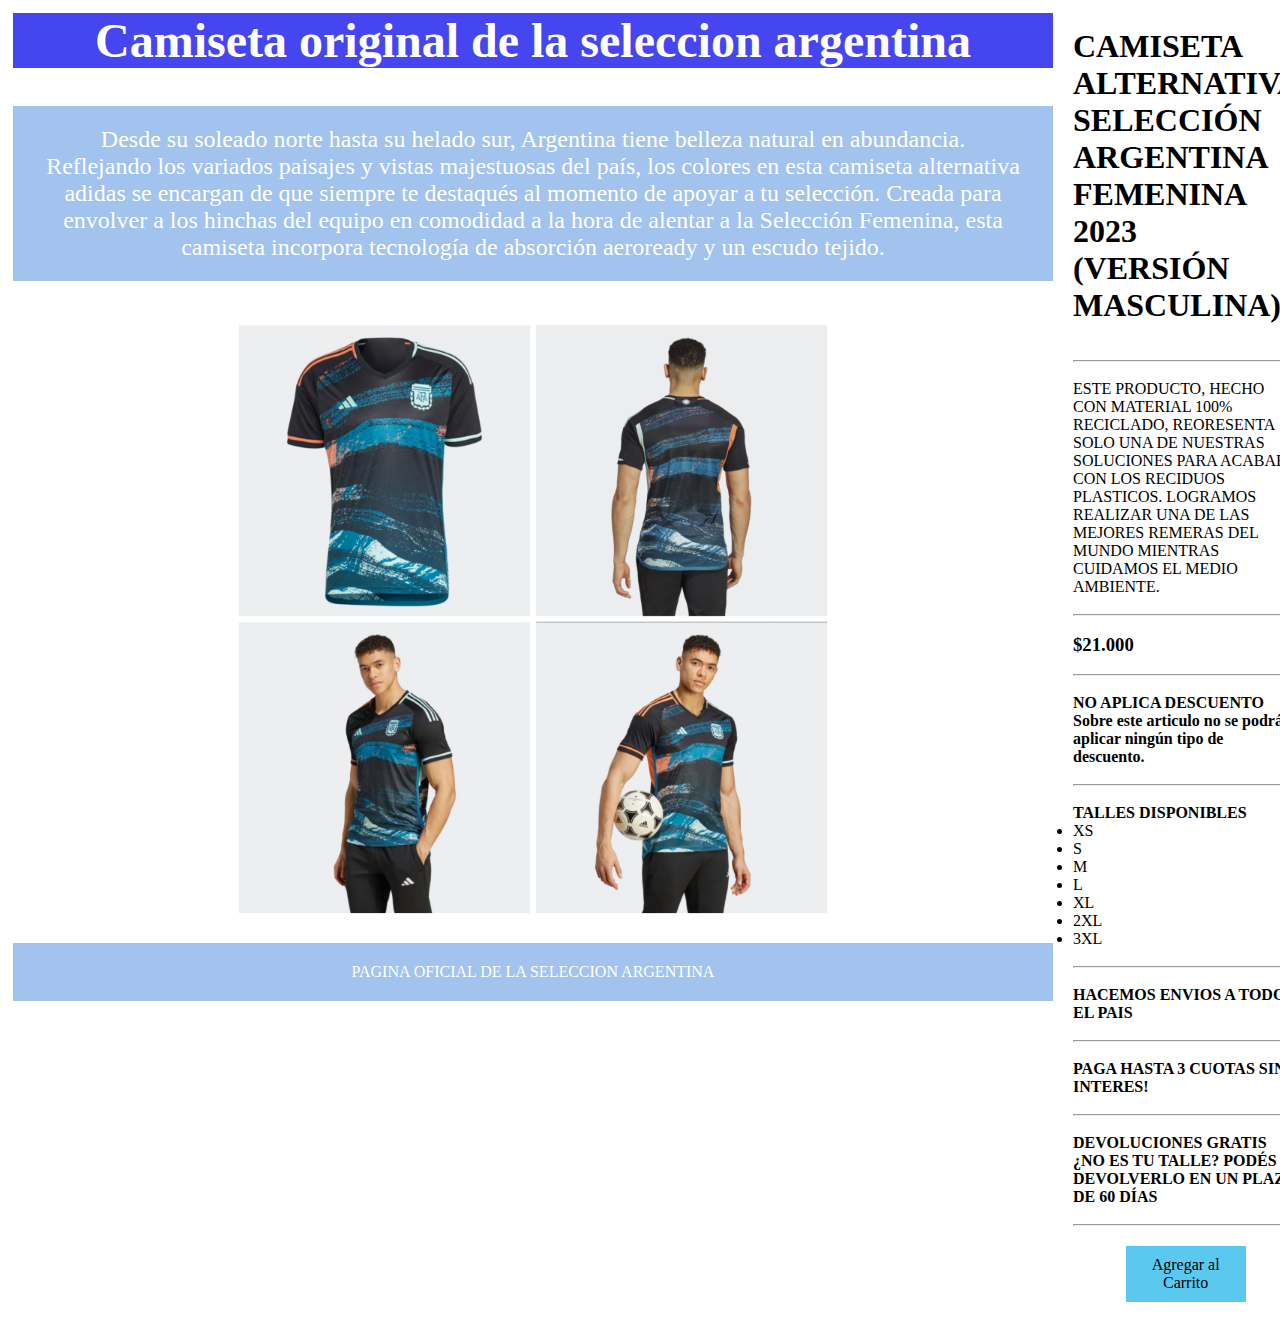
==== InfoDeRopa/index.html @ 44be3792 "Actualizacion de los estilos de la pagina Compra" ====
<!DOCTYPE html>
<html lang="en">
<head>
    <meta charset="UTF-8">
    <meta http-equiv="X-UA-Compatible" content="IE=edge">
    <meta name="viewport" content="width=device-width, initial-scale=1.0">
    <title>Ropa Deportiva</title>
    <link rel="stylesheet" type="text/css"  href="./misEstilos.css">
    <meta name="viewport" content="width=device-width, initial-scale=1.0">
</head>
<body>
   <div class="contenido">
    <div class="caja">
            <h1>Camiseta original 
            de la seleccion argentina</h1>
            <br>
            <p class="reseña">  Desde su soleado norte hasta su helado sur, Argentina tiene belleza natural en abundancia. <br>
                 Reflejando los variados paisajes y vistas majestuosas del país, los colores en esta camiseta alternativa adidas se encargan de que siempre te destaqués al momento de apoyar a tu selección. Creada para envolver a los hinchas del equipo en comodidad a la hora de alentar a la Selección Femenina, esta camiseta incorpora tecnología de absorción aeroready y un escudo tejido.
            </p>
            <br>
            <div class="center">
                <img src="imagenes/img.1.jpg" class="imagen"  height="600px"  malt="">
            </div>
            
            <footer class="footer">PAGINA OFICIAL DE LA SELECCION ARGENTINA</footer>
    </div>
    <div class="caja">
       
        <h2 class="h2">CAMISETA ALTERNATIVA SELECCIÓN ARGENTINA FEMENINA 2023 (VERSIÓN MASCULINA)</h2>
        <br>
        <br>
        <hr> 
        <br>
        <p id="p2">ESTE PRODUCTO, HECHO CON MATERIAL 100% RECICLADO, REORESENTA SOLO UNA DE NUESTRAS SOLUCIONES PARA ACABAR CON LOS RECIDUOS PLASTICOS.
            LOGRAMOS REALIZAR UNA DE LAS MEJORES REMERAS DEL MUNDO MIENTRAS CUIDAMOS EL MEDIO AMBIENTE.
        </p>
        <br>
        <hr>
        <br>
        <h3>$21.000</h3>
        <br>
        <hr>
        <br>
            <h4>NO APLICA DESCUENTO
            Sobre este articulo no se podrá aplicar ningún tipo de descuento.</h4>
            <br>
            <hr>
            <br>
       <H4>TALLES DISPONIBLES</H4>
        
        <UL>
            <LI>XS</LI>
            <LI>S</LI>
            <LI>M</LI>
            <LI>L</LI>
            <LI>XL</LI>
            <LI>2XL</LI>
            <LI>3XL</LI>
        </UL>
        <br>
        <hr>
        <br>
        <h4>HACEMOS ENVIOS A TODO EL PAIS</h4>
        <br>
        <hr>
        <br>
        <H4>PAGA HASTA 3 CUOTAS SIN INTERES!</H4>
        <br>
        <hr>
        <br>
        <H4>DEVOLUCIONES GRATIS ¿NO ES TU TALLE? PODÉS DEVOLVERLO EN UN PLAZO DE 60 DÍAS</H4>
        <br>
        <hr>
        <div class="box">Agregar al Carrito </div>
    </div>
   </div>
 
       
</body>
</html>
---- InfoDeRopa/misEstilos.css ----
*{  margin: 0;
    padding: 0;}
.contenido{
    margin: 3px;
}
.caja{
    display: table-cell;
    padding: 10px;
}
h1{
    background-color: rgb(70, 70, 241);
    font-size:  3em;
    color: white;
    text-align: center;
}
.imagen{
    max-width: 700px;
    height: 700 px;
}
.center{
    text-align: center;
}
.reseña{
    color: white;
    background-color: rgb(161, 195, 238);
    width: 1000px;
    padding: 20px;
    margin: 20px;
    border: 2px; 
    text-align: center;
    margin-left: auto;
    margin-right: auto;
    font-size:  1.5em;
}
.box{
    background-color: rgb(90, 200, 239);
    width: 100px;
    padding: 10px;
    margin: 20px;
    border: 2px; 
    text-align: center;
    margin-left: auto;
    margin-right: auto;
}
.footer{
    color: white;
    background-color: rgb(161, 195, 238);
    width: 1000px;
    padding: 20px;
    margin: 20px;
    border: 2px; 
    text-align: center;
    margin-left: auto;
    margin-right: auto;
}
h2{
    font-size:  2em;
}
p2{
   color: blue;
}
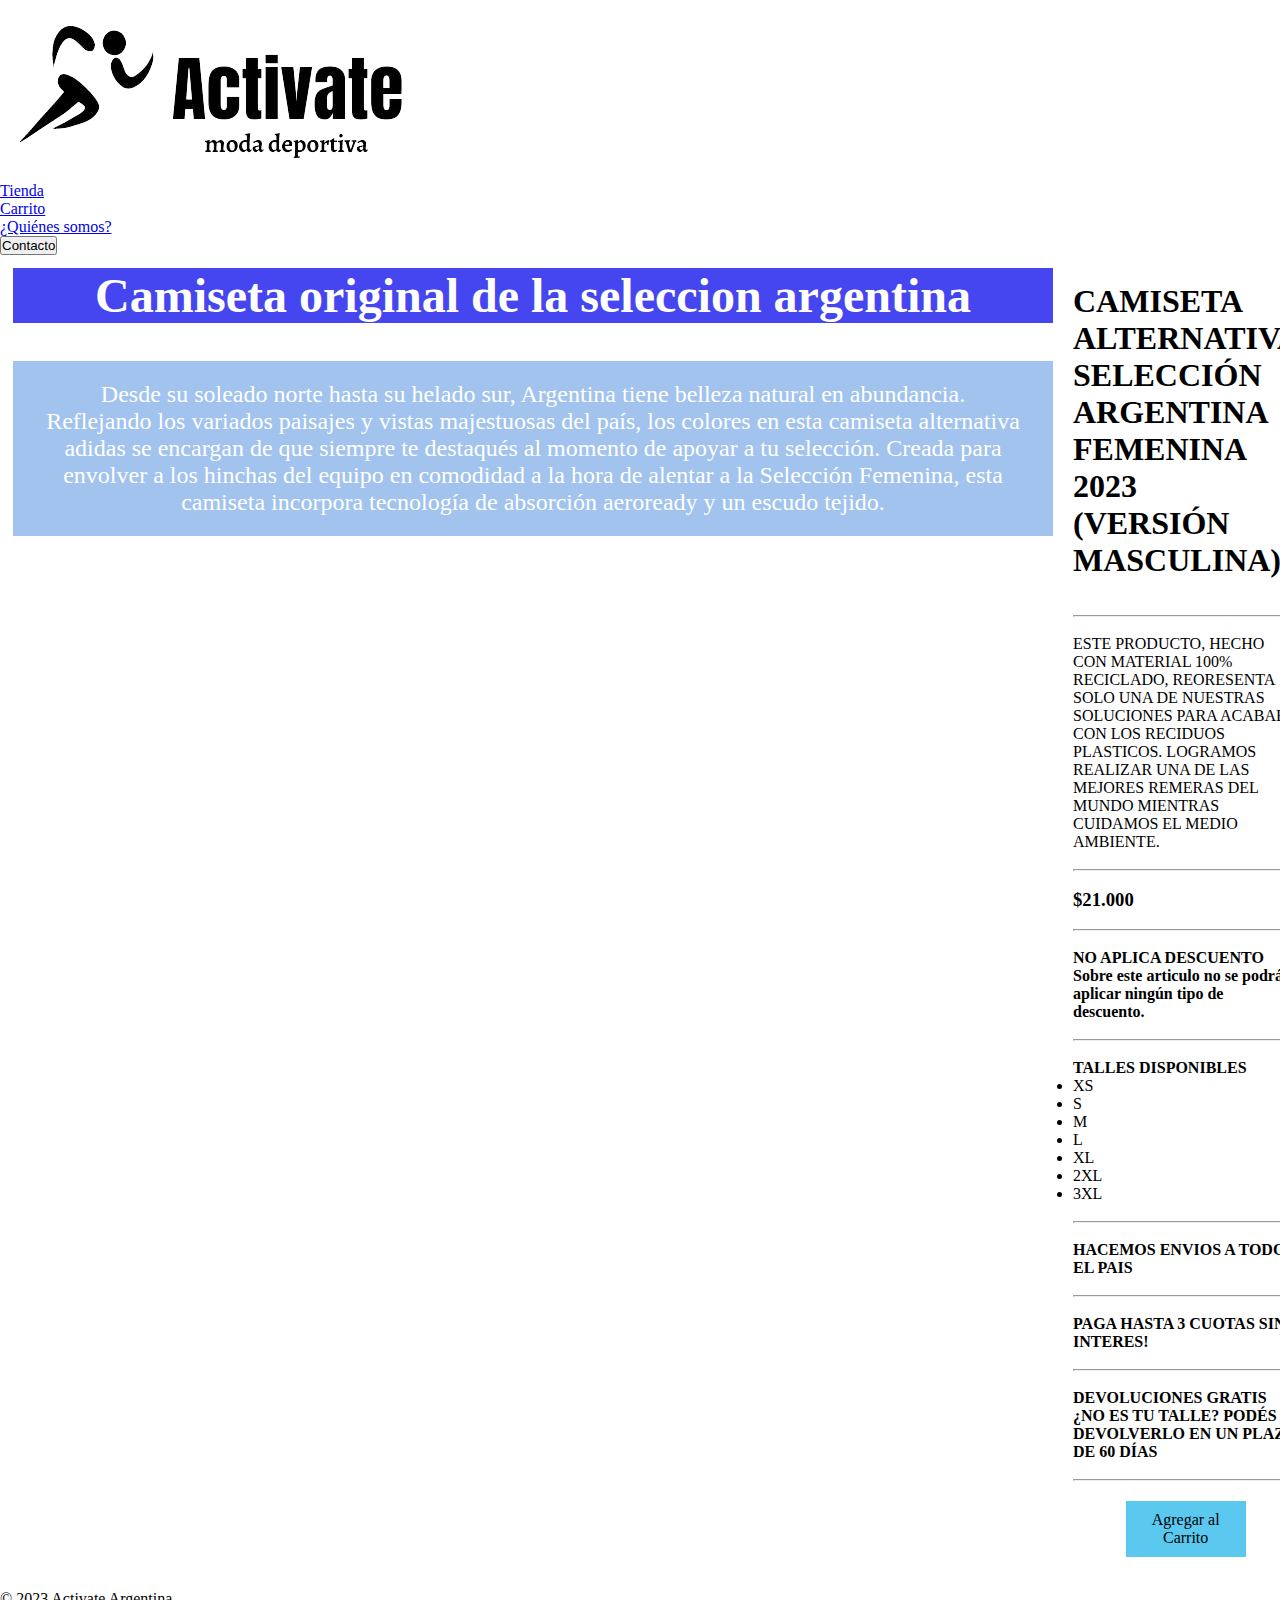
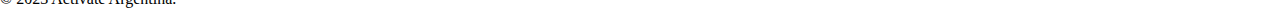
==== commit 14bbccbc: "Se termino de Relacionar todo" ====
--- a/InfoDeRopa/index.html
+++ b/InfoDeRopa/index.html
@@ -1,80 +1,113 @@
 <!DOCTYPE html>
 <html lang="en">
-<head>
-    <meta charset="UTF-8">
-    <meta http-equiv="X-UA-Compatible" content="IE=edge">
-    <meta name="viewport" content="width=device-width, initial-scale=1.0">
+  <head>
+    <meta charset="UTF-8" />
+    <meta http-equiv="X-UA-Compatible" content="IE=edge" />
+    <meta name="viewport" content="width=device-width, initial-scale=1.0" />
     <title>Ropa Deportiva</title>
-    <link rel="stylesheet" type="text/css"  href="./misEstilos.css">
-    <meta name="viewport" content="width=device-width, initial-scale=1.0">
-</head>
-<body>
-   <div class="contenido">
-    <div class="caja">
-            <h1>Camiseta original 
-            de la seleccion argentina</h1>
-            <br>
-            <p class="reseña">  Desde su soleado norte hasta su helado sur, Argentina tiene belleza natural en abundancia. <br>
-                 Reflejando los variados paisajes y vistas majestuosas del país, los colores en esta camiseta alternativa adidas se encargan de que siempre te destaqués al momento de apoyar a tu selección. Creada para envolver a los hinchas del equipo en comodidad a la hora de alentar a la Selección Femenina, esta camiseta incorpora tecnología de absorción aeroready y un escudo tejido.
-            </p>
-            <br>
-            <div class="center">
-                <img src="imagenes/img.1.jpg" class="imagen"  height="600px"  malt="">
-            </div>
-            
-            <footer class="footer">PAGINA OFICIAL DE LA SELECCION ARGENTINA</footer>
+    <link rel="stylesheet" type="text/css" href="./misEstilos.css" />
+    <link rel="stylesheet" type="text/css" href="/TrabajoIntegradorUTN/FooterPagina/FooterPagina.css">
+     <link rel="stylesheet" type="text/css" href="/TrabajoIntegradorUTN/BarraNavegacion/BarraNavegacion.css">
+    
+    <meta name="viewport" content="width=device-width, initial-scale=1.0" />
+  </head>
+  <body>
+    <header id="header">
+        <div id="logo">
+            <a href="../Pagina Inicio/pagina de inicio valen.html"><img src="../img/Logo Activate.png" alt="logo"></a>
+        </div>
+        <nav>
+            <ul class="nav-links">
+                <li><a href="../Compras/Compras.html">Tienda</a></li>
+                <li><a href="#" >Carrito</a></li>
+                <li><a href="../PresentacionPersonal/PresentacionPersonal.html">¿Quiénes somos?</a></li>
+            </ul>
+        </nav>
+        <a href="../Formulario de contacto/formulario.html" class="btn"><button>Contacto</button></a>
+    </header>
+    
+    <div class="contenido">
+      <div class="caja">
+        <h1>Camiseta original de la seleccion argentina</h1>
+        <br />
+        <p class="reseña">
+          Desde su soleado norte hasta su helado sur, Argentina tiene belleza
+          natural en abundancia. <br />
+          Reflejando los variados paisajes y vistas majestuosas del país, los
+          colores en esta camiseta alternativa adidas se encargan de que siempre
+          te destaqués al momento de apoyar a tu selección. Creada para envolver
+          a los hinchas del equipo en comodidad a la hora de alentar a la
+          Selección Femenina, esta camiseta incorpora tecnología de absorción
+          aeroready y un escudo tejido.
+        </p>
+        <br />
+        <div id="center">
+        </div>
+
+      </div>
+      <div class="caja">
+        <h2 class="h2">
+          CAMISETA ALTERNATIVA SELECCIÓN ARGENTINA FEMENINA 2023 (VERSIÓN
+          MASCULINA)
+        </h2>
+        <br />
+        <br />
+        <hr />
+        <br />
+        <p id="p2">
+          ESTE PRODUCTO, HECHO CON MATERIAL 100% RECICLADO, REORESENTA SOLO UNA
+          DE NUESTRAS SOLUCIONES PARA ACABAR CON LOS RECIDUOS PLASTICOS.
+          LOGRAMOS REALIZAR UNA DE LAS MEJORES REMERAS DEL MUNDO MIENTRAS
+          CUIDAMOS EL MEDIO AMBIENTE.
+        </p>
+        <br />
+        <hr />
+        <br />
+        <h3>$21.000</h3>
+        <br />
+        <hr />
+        <br />
+        <h4>
+          NO APLICA DESCUENTO Sobre este articulo no se podrá aplicar ningún
+          tipo de descuento.
+        </h4>
+        <br />
+        <hr />
+        <br />
+        <h4>TALLES DISPONIBLES</h4>
+
+        <ul>
+          <li>XS</li>
+          <li>S</li>
+          <li>M</li>
+          <li>L</li>
+          <li>XL</li>
+          <li>2XL</li>
+          <li>3XL</li>
+        </ul>
+        <br />
+        <hr />
+        <br />
+        <h4>HACEMOS ENVIOS A TODO EL PAIS</h4>
+        <br />
+        <hr />
+        <br />
+        <h4>PAGA HASTA 3 CUOTAS SIN INTERES!</h4>
+        <br />
+        <hr />
+        <br />
+        <h4>
+          DEVOLUCIONES GRATIS ¿NO ES TU TALLE? PODÉS DEVOLVERLO EN UN PLAZO DE
+          60 DÍAS
+        </h4>
+        <br />
+        <hr />
+        <div class="box">Agregar al Carrito</div>
+      </div>
     </div>
-    <div class="caja">
-       
-        <h2 class="h2">CAMISETA ALTERNATIVA SELECCIÓN ARGENTINA FEMENINA 2023 (VERSIÓN MASCULINA)</h2>
-        <br>
-        <br>
-        <hr> 
-        <br>
-        <p id="p2">ESTE PRODUCTO, HECHO CON MATERIAL 100% RECICLADO, REORESENTA SOLO UNA DE NUESTRAS SOLUCIONES PARA ACABAR CON LOS RECIDUOS PLASTICOS.
-            LOGRAMOS REALIZAR UNA DE LAS MEJORES REMERAS DEL MUNDO MIENTRAS CUIDAMOS EL MEDIO AMBIENTE.
-        </p>
-        <br>
-        <hr>
-        <br>
-        <h3>$21.000</h3>
-        <br>
-        <hr>
-        <br>
-            <h4>NO APLICA DESCUENTO
-            Sobre este articulo no se podrá aplicar ningún tipo de descuento.</h4>
-            <br>
-            <hr>
-            <br>
-       <H4>TALLES DISPONIBLES</H4>
-        
-        <UL>
-            <LI>XS</LI>
-            <LI>S</LI>
-            <LI>M</LI>
-            <LI>L</LI>
-            <LI>XL</LI>
-            <LI>2XL</LI>
-            <LI>3XL</LI>
-        </UL>
-        <br>
-        <hr>
-        <br>
-        <h4>HACEMOS ENVIOS A TODO EL PAIS</h4>
-        <br>
-        <hr>
-        <br>
-        <H4>PAGA HASTA 3 CUOTAS SIN INTERES!</H4>
-        <br>
-        <hr>
-        <br>
-        <H4>DEVOLUCIONES GRATIS ¿NO ES TU TALLE? PODÉS DEVOLVERLO EN UN PLAZO DE 60 DÍAS</H4>
-        <br>
-        <hr>
-        <div class="box">Agregar al Carrito </div>
-    </div>
-   </div>
- 
-       
-</body>
-</html>+    <footer class="top">
+        <div class="footer">&copy;<span> 2023 Activate Argentina.</span></div>
+    </footer>
+  </body>
+  <script src="/TrabajoIntegradorUTN/InfoDeRopa/DatosRopa.js"></script>
+</html>
--- a/InfoDeRopa/misEstilos.css
+++ b/InfoDeRopa/misEstilos.css
@@ -13,11 +13,11 @@
     color: white;
     text-align: center;
 }
-.imagen{
+#imagen{
     max-width: 700px;
-    height: 700 px;
+    height: 850px;
 }
-.center{
+#center{
     text-align: center;
 }
 .reseña{
@@ -42,17 +42,7 @@
     margin-left: auto;
     margin-right: auto;
 }
-.footer{
-    color: white;
-    background-color: rgb(161, 195, 238);
-    width: 1000px;
-    padding: 20px;
-    margin: 20px;
-    border: 2px; 
-    text-align: center;
-    margin-left: auto;
-    margin-right: auto;
-}
+
 h2{
     font-size:  2em;
 }
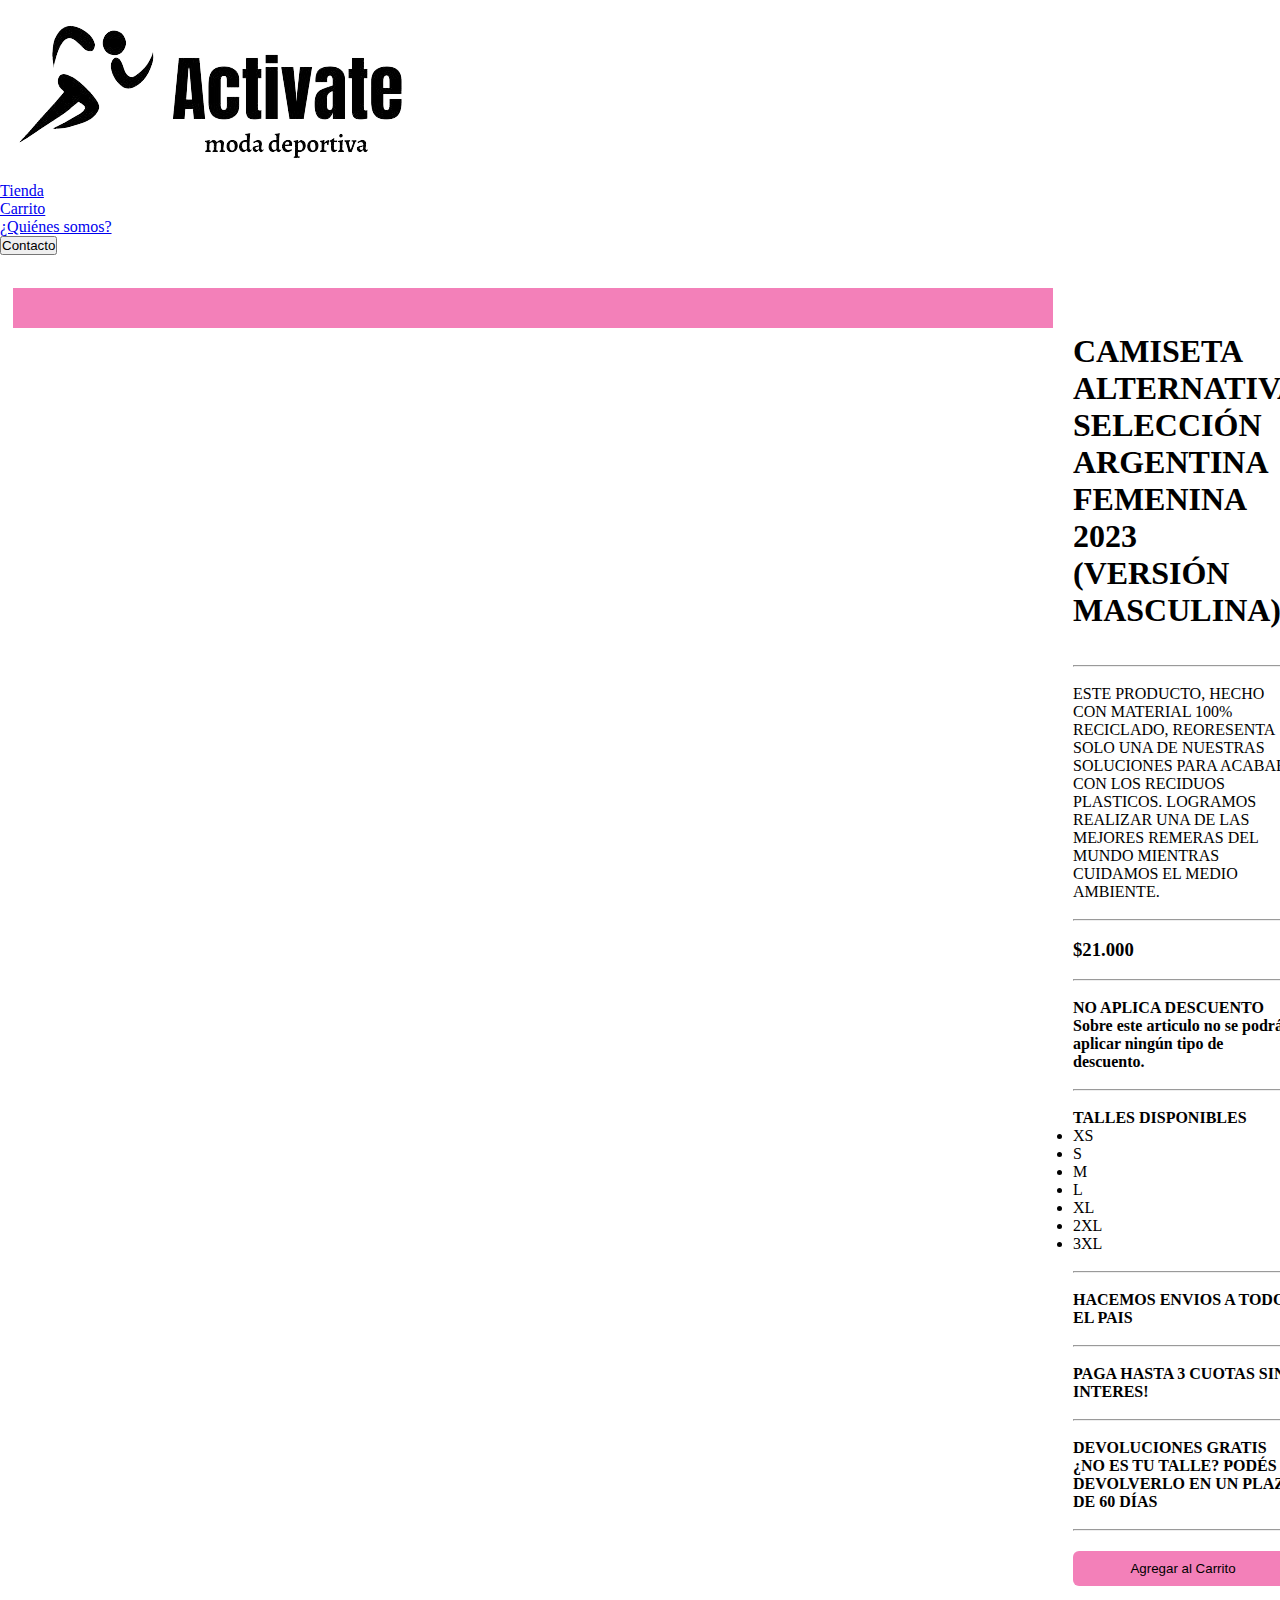
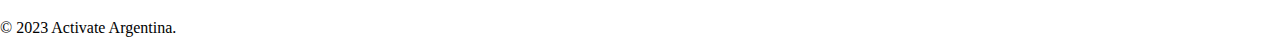
==== commit c38a1e60: "Se agrego formulario de proceso" ====
--- a/InfoDeRopa/index.html
+++ b/InfoDeRopa/index.html
@@ -28,20 +28,13 @@
     
     <div class="contenido">
       <div class="caja">
-        <h1>Camiseta original de la seleccion argentina</h1>
-        <br />
-        <p class="reseña">
-          Desde su soleado norte hasta su helado sur, Argentina tiene belleza
-          natural en abundancia. <br />
-          Reflejando los variados paisajes y vistas majestuosas del país, los
-          colores en esta camiseta alternativa adidas se encargan de que siempre
-          te destaqués al momento de apoyar a tu selección. Creada para envolver
-          a los hinchas del equipo en comodidad a la hora de alentar a la
-          Selección Femenina, esta camiseta incorpora tecnología de absorción
-          aeroready y un escudo tejido.
+        <h1 id="Titulo"></h1>
+        
+        <p id="descripcion">
+        <!--Cotiene la descrpcion de la imagen-->
         </p>
         <br />
-        <div id="center">
+        <div id="center"><!--Contiene la Imagen-->
         </div>
 
       </div>
@@ -102,7 +95,7 @@
         </h4>
         <br />
         <hr />
-        <div class="box">Agregar al Carrito</div>
+        <button class="box">Agregar al Carrito</button>
       </div>
     </div>
     <footer class="top">
--- a/InfoDeRopa/misEstilos.css
+++ b/InfoDeRopa/misEstilos.css
@@ -1,51 +1,67 @@
-*{  margin: 0;
-    padding: 0;}
-.contenido{
-    margin: 3px;
+* {
+  margin: 0;
+  padding: 0;
 }
-.caja{
-    display: table-cell;
-    padding: 10px;
+.contenido {
+  margin: 3px;
 }
-h1{
-    background-color: rgb(70, 70, 241);
-    font-size:  3em;
-    color: white;
-    text-align: center;
-}
-#imagen{
-    max-width: 700px;
-    height: 850px;
-}
-#center{
-    text-align: center;
-}
-.reseña{
-    color: white;
-    background-color: rgb(161, 195, 238);
-    width: 1000px;
-    padding: 20px;
-    margin: 20px;
-    border: 2px; 
-    text-align: center;
-    margin-left: auto;
-    margin-right: auto;
-    font-size:  1.5em;
-}
-.box{
-    background-color: rgb(90, 200, 239);
-    width: 100px;
-    padding: 10px;
-    margin: 20px;
-    border: 2px; 
-    text-align: center;
-    margin-left: auto;
-    margin-right: auto;
+.caja {
+  display: table-cell;
+  padding: 10px;
 }
 
-h2{
-    font-size:  2em;
+h1 {
+  background-color: #c2528b;
+  font-size: 3em;
+  color: white;
+  text-align: center;
 }
-p2{
-   color: blue;
-}+#imagen {
+  max-width: 650px;
+  height: 650px;
+  border: 2px;
+  border-style: solid;
+  border-color: black;
+  padding: 110px 140px;
+}
+#center {
+  text-align: center;
+}
+#descripcion {
+  color: white;
+  background-color: rgb(243, 128, 185);
+  width: 1000px;
+  padding: 20px;
+  margin: 20px;
+  border: 2px;
+  text-align: center;
+  margin-left: auto;
+  margin-right: auto;
+  font-size: 1.5em;
+}
+.box {
+  background-color: rgb(243, 128, 185);
+  width: 220px;
+  padding: 10px;
+  margin: 20px;
+  border: 2px;
+  border-radius: 6px;
+  text-align: center;
+  margin-left: auto;
+  margin-right: auto;
+}
+.box:hover {
+  background-color: chartreuse;
+  box-shadow: 2px 2px 0px black;
+}
+.box:active {
+  box-shadow: 0.5px 0.5px 0px black;
+  transform: translateY(2px);
+}
+
+h2 {
+  font-size: 2em;
+}
+p2 {
+  color: blue;
+}
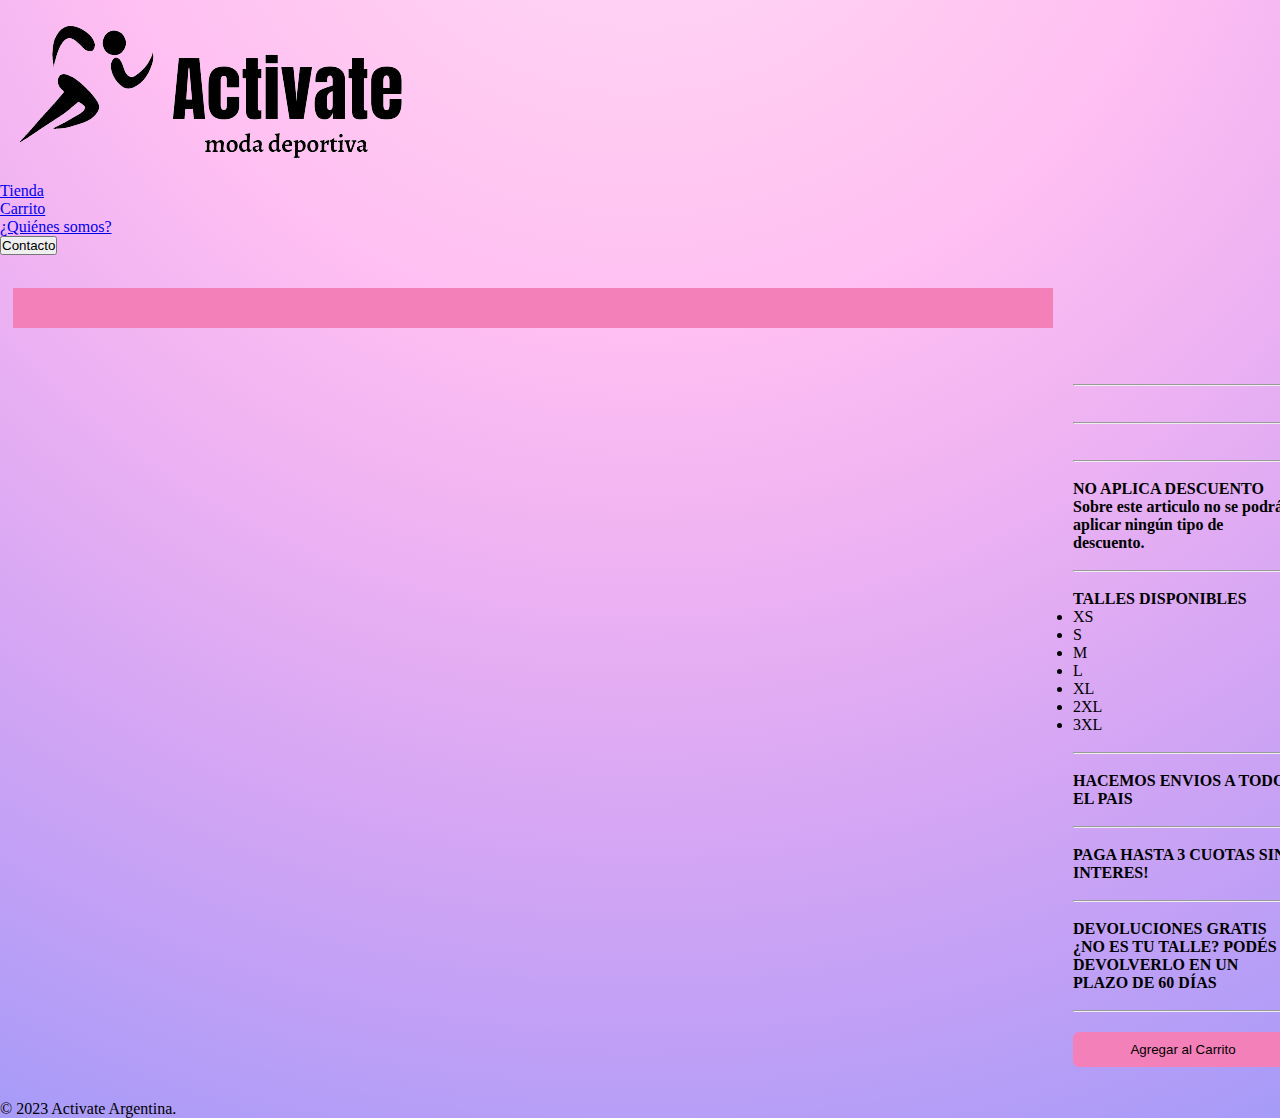
==== commit 3ee4b8d9: "Detalles" ====
--- a/InfoDeRopa/index.html
+++ b/InfoDeRopa/index.html
@@ -7,7 +7,7 @@
     <title>Ropa Deportiva</title>
     <link rel="stylesheet" type="text/css" href="./misEstilos.css" />
     <link rel="stylesheet" type="text/css" href="/TrabajoIntegradorUTN/FooterPagina/FooterPagina.css">
-     <link rel="stylesheet" type="text/css" href="/TrabajoIntegradorUTN/BarraNavegacion/BarraNavegacion.css">
+     <link rel="stylesheet" type="text/css" href="/TrabajoIntegradorUTN/BarraNavegacion/BarraNavegacionAll.css">
     
     <meta name="viewport" content="width=device-width, initial-scale=1.0" />
   </head>
@@ -31,7 +31,7 @@
         <h1 id="Titulo"></h1>
         
         <p id="descripcion">
-        <!--Cotiene la descrpcion de la imagen-->
+        <!--Cotiene la descripcion de la imagen-->
         </p>
         <br />
         <div id="center"><!--Contiene la Imagen-->
@@ -39,24 +39,20 @@
 
       </div>
       <div class="caja">
-        <h2 class="h2">
-          CAMISETA ALTERNATIVA SELECCIÓN ARGENTINA FEMENINA 2023 (VERSIÓN
-          MASCULINA)
+        <h2 id="h2">
+          <!--Contiene Titulo Descripto-->
         </h2>
         <br />
         <br />
         <hr />
         <br />
         <p id="p2">
-          ESTE PRODUCTO, HECHO CON MATERIAL 100% RECICLADO, REORESENTA SOLO UNA
-          DE NUESTRAS SOLUCIONES PARA ACABAR CON LOS RECIDUOS PLASTICOS.
-          LOGRAMOS REALIZAR UNA DE LAS MEJORES REMERAS DEL MUNDO MIENTRAS
-          CUIDAMOS EL MEDIO AMBIENTE.
+          <!--Contiene descripcion de la prenda -->
         </p>
         <br />
         <hr />
         <br />
-        <h3>$21.000</h3>
+        <h3 id="Valor"><!--Contiene Precio de la prenda--></h3>
         <br />
         <hr />
         <br />
--- a/InfoDeRopa/misEstilos.css
+++ b/InfoDeRopa/misEstilos.css
@@ -65,3 +65,6 @@
 p2 {
   color: blue;
 }
+ body{
+  background-image: radial-gradient(circle at 50% -20.71%, #ffdcf4 0, #ffd3f3 12.5%, #ffc9f2 25%, #ffbff2 37.5%, #f2b5f2 50%, #e2acf3 62.5%, #d0a4f4 75%, #bc9ff6 87.5%, #a69bf8 100%);
+ }
